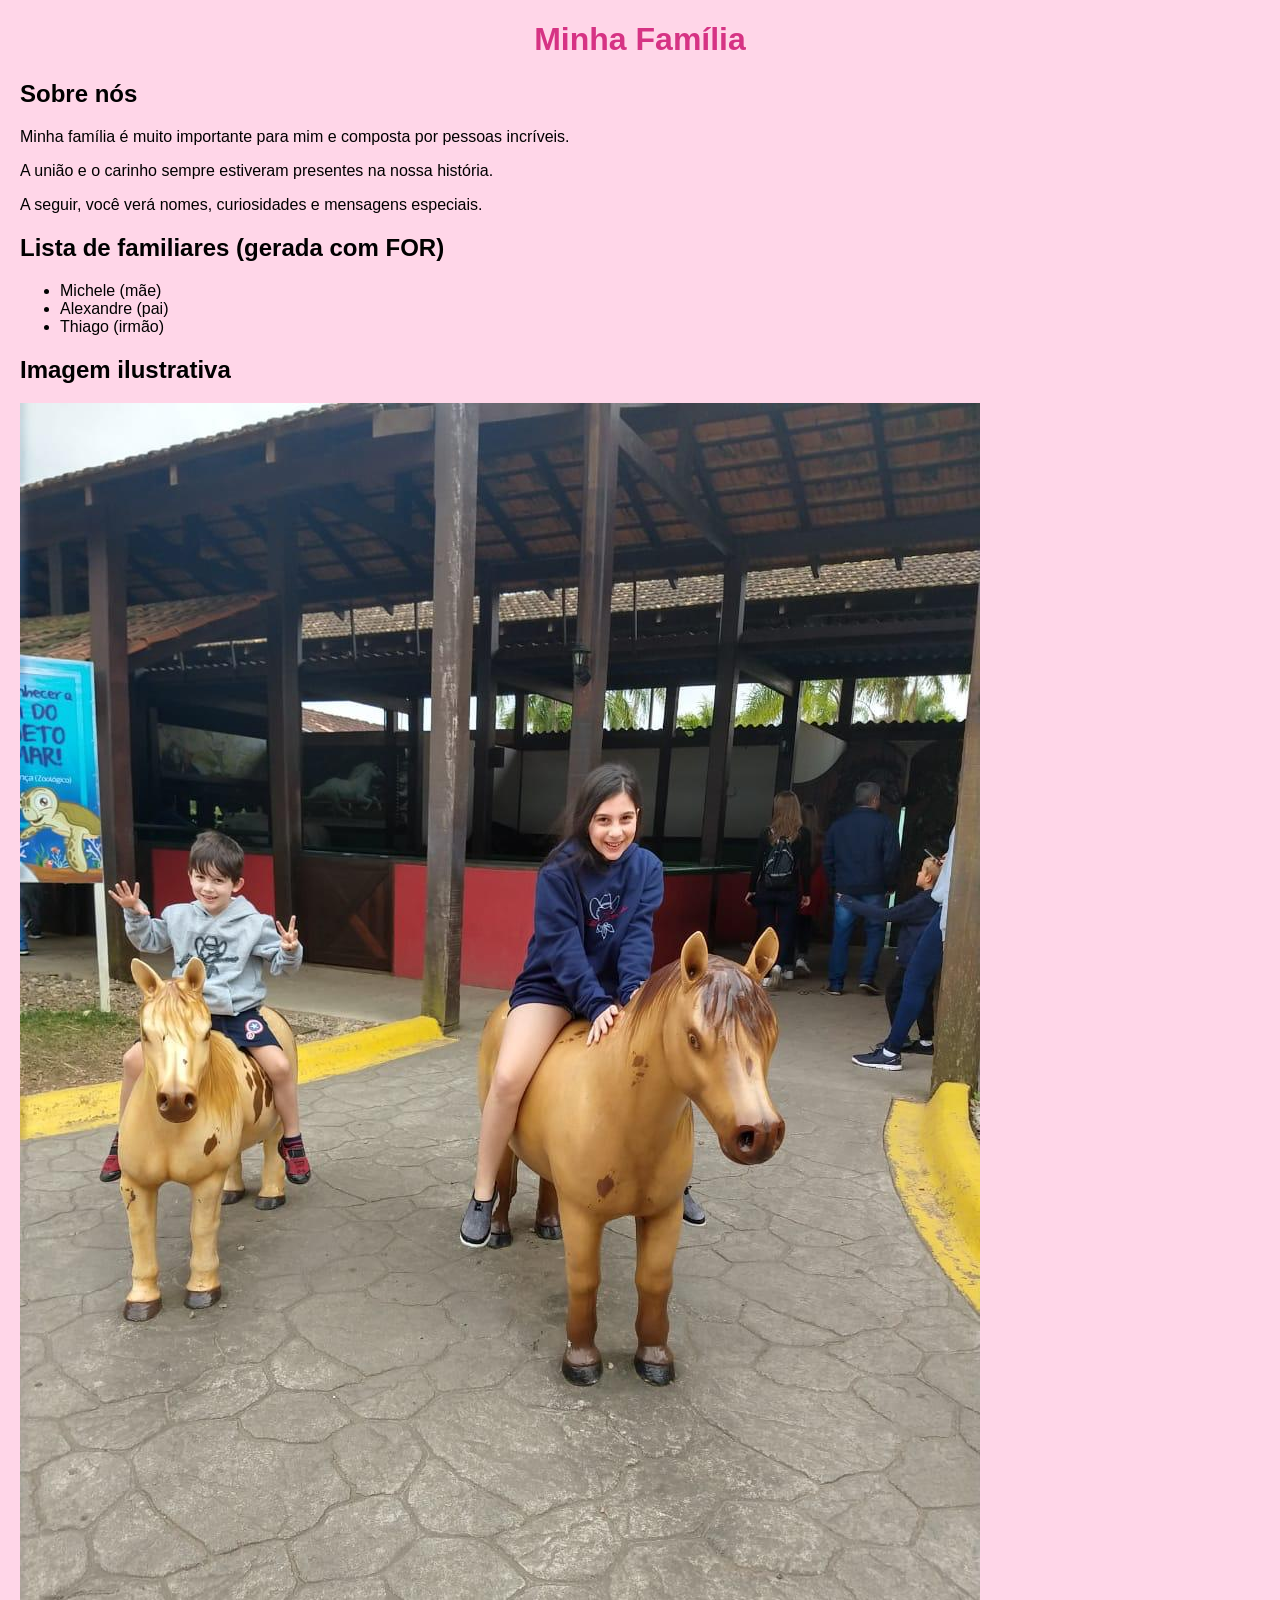
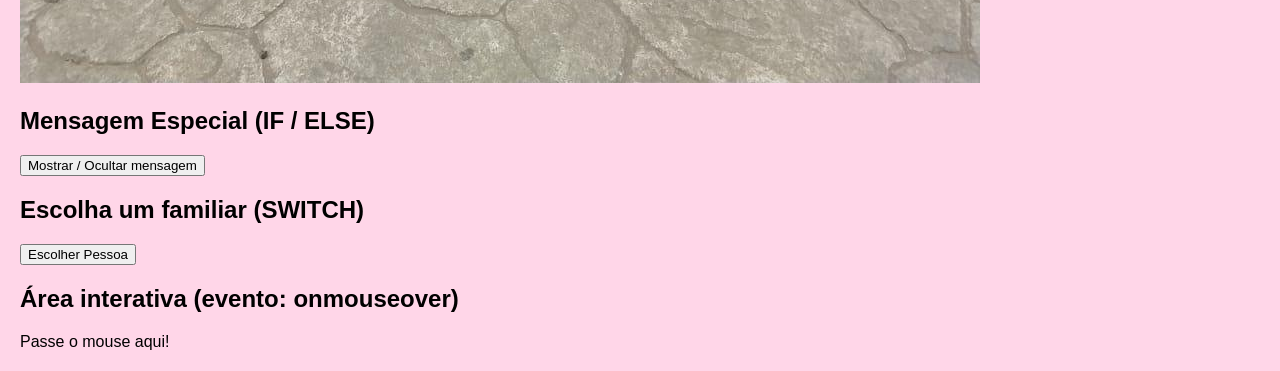
==== .simuladodaprova/index (1).html @ 47b12728 "tdtgfct" ====
<!DOCTYPE html>
<html lang="pt-br">
<head>
    <meta charset="UTF-8">
    <title>Minha Família</title>

    <style>

        body {
            background-color: #ffd6e8; 
            font-family: Arial, sans-serif;
            margin: 20px;
        }

        h1 {
            text-align: center;
            color: #d63384; 

        .caixa {
            background-color: white;
            padding: 15px;
            margin-bottom: 20px;
            border-radius: 8px;
            border: 2px solid #f0a6c9; 
        }

        .mensagem-especial {
            color: #c2185b;
            font-weight: bold;
        }

        .botao {
            padding: 10px 14px;
            background-color: #ff4fa3;
            color: white;
            border: none;
            border-radius: 6px;
            cursor: pointer;
        }

        .botao:hover {
            background-color: #d63384;
        }
    </style>

</head>
<body>

    <h1>Minha Família</h1>

    <div class="caixa">
        <h2>Sobre nós</h2>
        <p>Minha família é muito importante para mim e composta por pessoas incríveis.</p>
        <p>A união e o carinho sempre estiveram presentes na nossa história.</p>
        <p>A seguir, você verá nomes, curiosidades e mensagens especiais.</p>
    </div>

    <div class="caixa">
        <h2>Lista de familiares (gerada com FOR)</h2>
        <ul id="listaFamilia"></ul>
    </div>

    <div class="caixa">
        <h2>Imagem ilustrativa</h2>
        <img src="euemano.jpeg"Foto ilustrativa da família">
    </div>

    <div class="caixa">
        <h2>Mensagem Especial (IF / ELSE)</h2>
        <button class="botao" onclick="mostrarMensagem()">Mostrar / Ocultar mensagem</button>
        <p id="msg" class="mensagem-especial" style="display:none;">
            Minha família é meu maior amor! 💗
        </p>
    </div>

    <div class="caixa">
        <h2>Escolha um familiar (SWITCH)</h2>
        <button class="botao" onclick="escolherMensagem()">Escolher Pessoa</button>
        <p id="msgFamiliar"></p>
    </div>

    <div class="caixa">
        <h2>Área interativa (evento: onmouseover)</h2>
        <p id="hoverArea" onmouseover="trocarTexto()" onmouseout="voltarTexto()">
            Passe o mouse aqui!
        </p>
    </div>

    <script>


  
        let nomes = ["Michele (mãe)", "Alexandre (pai)", "Thiago (irmão)"];
        let momentos = ["Viagem", "Aniversário", "Domingo em família"];

    
        let lista = document.getElementById("listaFamilia");
        for (let i = 0; i < nomes.length; i++) {
            let li = document.createElement("li");
            li.innerText = nomes[i];
            lista.appendChild(li);
        }

        let familiares = [
            ["Michele", null],
            ["Alexandre", null],
            ["Thiago", null]
        ];
        console.log("Matriz da família (idades não informadas):", familiares);

        let pessoa = {
            nome: "Michele",
            hobby: "Cuidar da família"
        };
        console.log("Objeto pessoa:", pessoa);

        let contador = 1;
        while (contador <= 3) {
            console.log("Fato legal nº " + contador);
            contador++;
        }

        function mostrarMensagem() {
            let msg = document.getElementById("msg");
            if (msg.style.display === "none") {
                msg.style.display = "block";
            } else {
                msg.style.display = "none";
            }
        }

        function escolherMensagem() {
            let nome = prompt("Escolha: Michele, Alexandre ou Thiago");

            let texto = "";

            switch (nome) {
                case "Michele":
                    texto = "Michele é a base da família, cheia de amor e dedicação!";
                    break;
                case "Alexandre":
                    texto = "Alexandre é forte, presente e muito importante na família!";
                    break;
                case "Thiago":
                    texto = "Thiago traz alegria e energia para todos os dias!";
                    break;
                default:
                    texto = "Nome não encontrado!";
            }

            document.getElementById("msgFamiliar").innerText = texto;
        }

     
        function trocarTexto() {
            document.getElementById("hoverArea").innerText = "Você passou o mouse! 🌸";
        }

        function voltarTexto() {
            document.getElementById("hoverArea").innerText = "Passe o mouse aqui!";
        }

    </script>

</body>
</html>
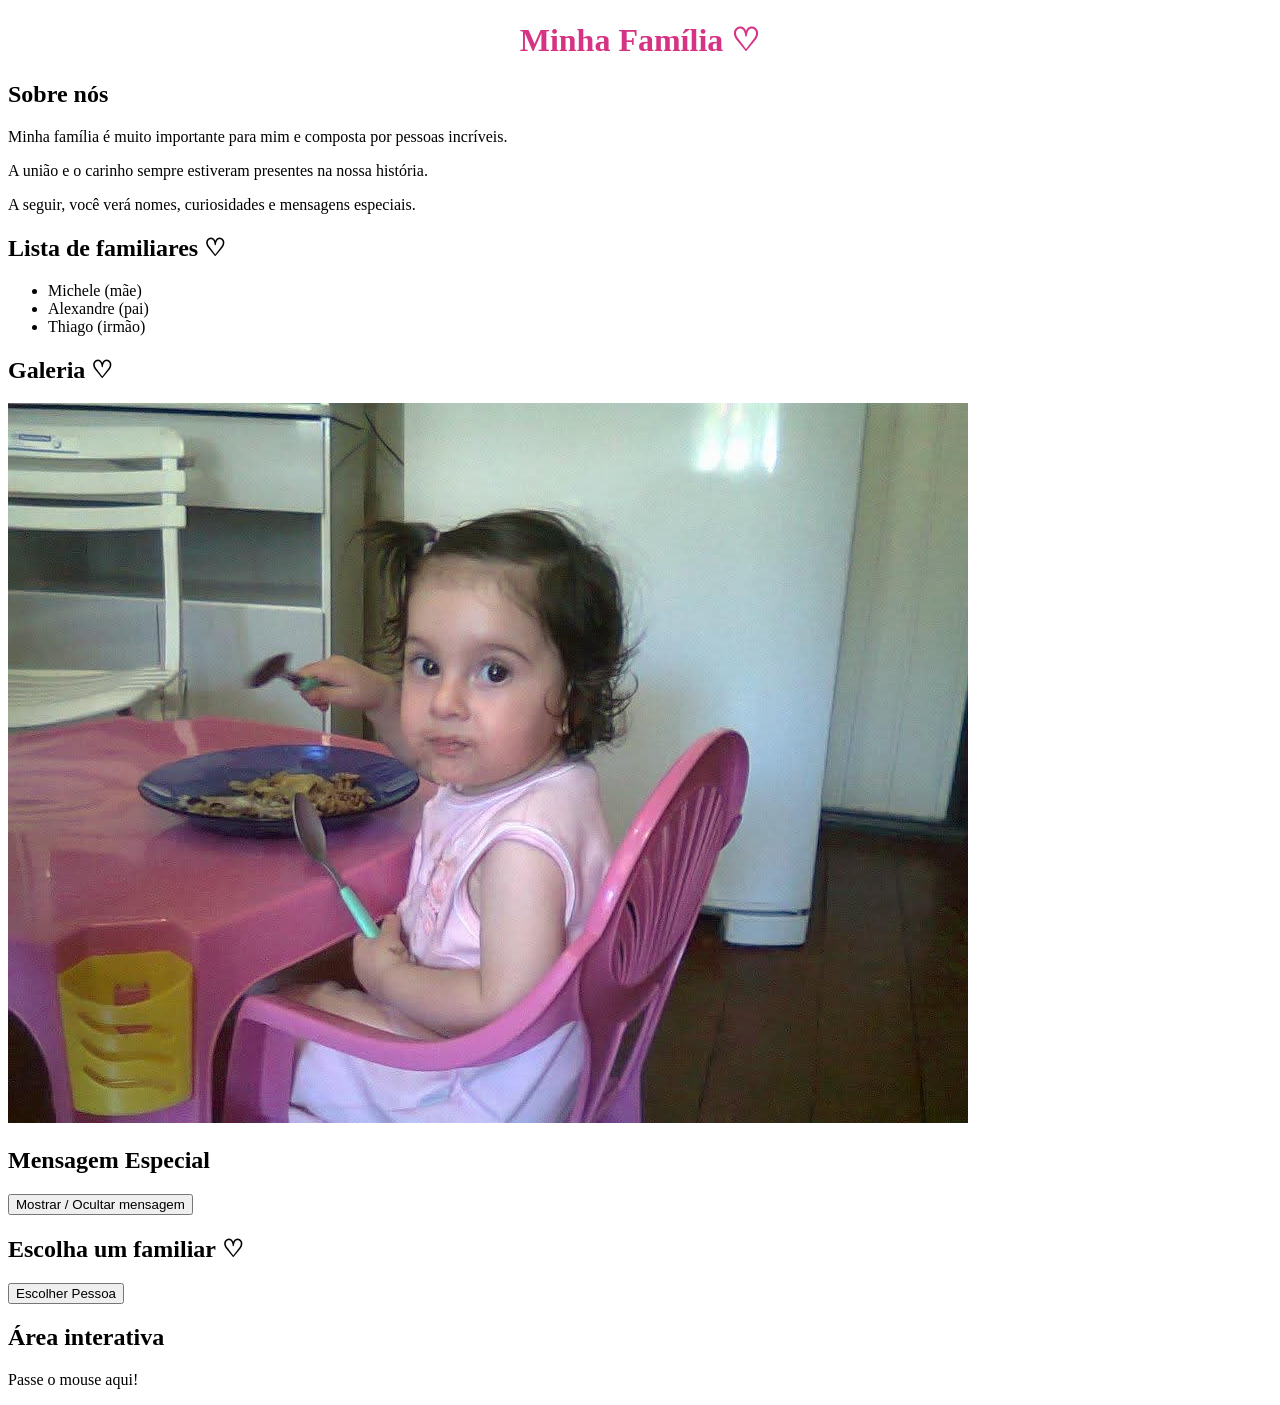
==== commit 75fbcff6: "jygfrjsbo7thre87vhtb" ====
--- a/.simuladodaprova/index (1).html
+++ b/.simuladodaprova/index (1).html
@@ -2,51 +2,13 @@
 <html lang="pt-br">
 <head>
     <meta charset="UTF-8">
-    <title>Minha Família</title>
-
-    <style>
-
-        body {
-            background-color: #ffd6e8; 
-            font-family: Arial, sans-serif;
-            margin: 20px;
-        }
-
-        h1 {
-            text-align: center;
-            color: #d63384; 
-
-        .caixa {
-            background-color: white;
-            padding: 15px;
-            margin-bottom: 20px;
-            border-radius: 8px;
-            border: 2px solid #f0a6c9; 
-        }
-
-        .mensagem-especial {
-            color: #c2185b;
-            font-weight: bold;
-        }
-
-        .botao {
-            padding: 10px 14px;
-            background-color: #ff4fa3;
-            color: white;
-            border: none;
-            border-radius: 6px;
-            cursor: pointer;
-        }
-
-        .botao:hover {
-            background-color: #d63384;
-        }
-    </style>
+    <title>Minha Família ♡</title>
+      <link rel="stylesheet" href="style2.css">
 
 </head>
 <body>
 
-    <h1>Minha Família</h1>
+    <h1>Minha Família ♡</h1>
 
     <div class="caixa">
         <h2>Sobre nós</h2>
@@ -56,17 +18,18 @@
     </div>
 
     <div class="caixa">
-        <h2>Lista de familiares (gerada com FOR)</h2>
+        <h2>Lista de familiares ♡</h2>
         <ul id="listaFamilia"></ul>
     </div>
 
     <div class="caixa">
-        <h2>Imagem ilustrativa</h2>
-        <img src="euemano.jpeg"Foto ilustrativa da família">
+        <h2>Galeria ♡</h2>
+         <div><img src="eu.jpg"alt="imgeu"class="eunene"</div>
+        
     </div>
 
     <div class="caixa">
-        <h2>Mensagem Especial (IF / ELSE)</h2>
+        <h2>Mensagem Especial</h2>
         <button class="botao" onclick="mostrarMensagem()">Mostrar / Ocultar mensagem</button>
         <p id="msg" class="mensagem-especial" style="display:none;">
             Minha família é meu maior amor! 💗
@@ -74,91 +37,19 @@
     </div>
 
     <div class="caixa">
-        <h2>Escolha um familiar (SWITCH)</h2>
+        <h2>Escolha um familiar ♡</h2>
         <button class="botao" onclick="escolherMensagem()">Escolher Pessoa</button>
         <p id="msgFamiliar"></p>
     </div>
 
     <div class="caixa">
-        <h2>Área interativa (evento: onmouseover)</h2>
+        <h2>Área interativa</h2>
         <p id="hoverArea" onmouseover="trocarTexto()" onmouseout="voltarTexto()">
             Passe o mouse aqui!
         </p>
     </div>
 
-    <script>
-
-
-  
-        let nomes = ["Michele (mãe)", "Alexandre (pai)", "Thiago (irmão)"];
-        let momentos = ["Viagem", "Aniversário", "Domingo em família"];
-
-    
-        let lista = document.getElementById("listaFamilia");
-        for (let i = 0; i < nomes.length; i++) {
-            let li = document.createElement("li");
-            li.innerText = nomes[i];
-            lista.appendChild(li);
-        }
-
-        let familiares = [
-            ["Michele", null],
-            ["Alexandre", null],
-            ["Thiago", null]
-        ];
-        console.log("Matriz da família (idades não informadas):", familiares);
-
-        let pessoa = {
-            nome: "Michele",
-            hobby: "Cuidar da família"
-        };
-        console.log("Objeto pessoa:", pessoa);
-
-        let contador = 1;
-        while (contador <= 3) {
-            console.log("Fato legal nº " + contador);
-            contador++;
-        }
-
-        function mostrarMensagem() {
-            let msg = document.getElementById("msg");
-            if (msg.style.display === "none") {
-                msg.style.display = "block";
-            } else {
-                msg.style.display = "none";
-            }
-        }
-
-        function escolherMensagem() {
-            let nome = prompt("Escolha: Michele, Alexandre ou Thiago");
-
-            let texto = "";
-
-            switch (nome) {
-                case "Michele":
-                    texto = "Michele é a base da família, cheia de amor e dedicação!";
-                    break;
-                case "Alexandre":
-                    texto = "Alexandre é forte, presente e muito importante na família!";
-                    break;
-                case "Thiago":
-                    texto = "Thiago traz alegria e energia para todos os dias!";
-                    break;
-                default:
-                    texto = "Nome não encontrado!";
-            }
-
-            document.getElementById("msgFamiliar").innerText = texto;
-        }
-
-     
-        function trocarTexto() {
-            document.getElementById("hoverArea").innerText = "Você passou o mouse! 🌸";
-        }
-
-        function voltarTexto() {
-            document.getElementById("hoverArea").innerText = "Passe o mouse aqui!";
-        }
+    <script src="script.js">
 
     </script>
 
--- a/.simuladodaprova/style2.css
+++ b/.simuladodaprova/style2.css
@@ -0,0 +1,41 @@
+  <style>
+
+        body {
+            background-color: #ff006f; 
+            font-family: Arial, sans-serif;
+            margin: 20px;
+        }
+
+        h1 {
+            text-align: center;
+            color: #d63384; 
+
+        .caixa {
+            background-color: rgb(0, 0, 0);
+            padding: 15px;
+            margin-bottom: 20px;
+            border-radius: 8px;
+            border: 2px solid #f0a6c9; 
+        }
+
+        .mensagem-especial {
+            color: #c2185b;
+            font-weight: bold;
+        }
+
+        .botao {
+            padding: 10px 14px;
+            background-color: #ff4fa3;
+            color: white;
+            border: none;
+            border-radius: 6px;
+            cursor: pointer;
+        }
+
+        .botao:hover {
+            background-color: #d63384;
+        }
+eunene {
+      width: 300px;
+}
+    </style>
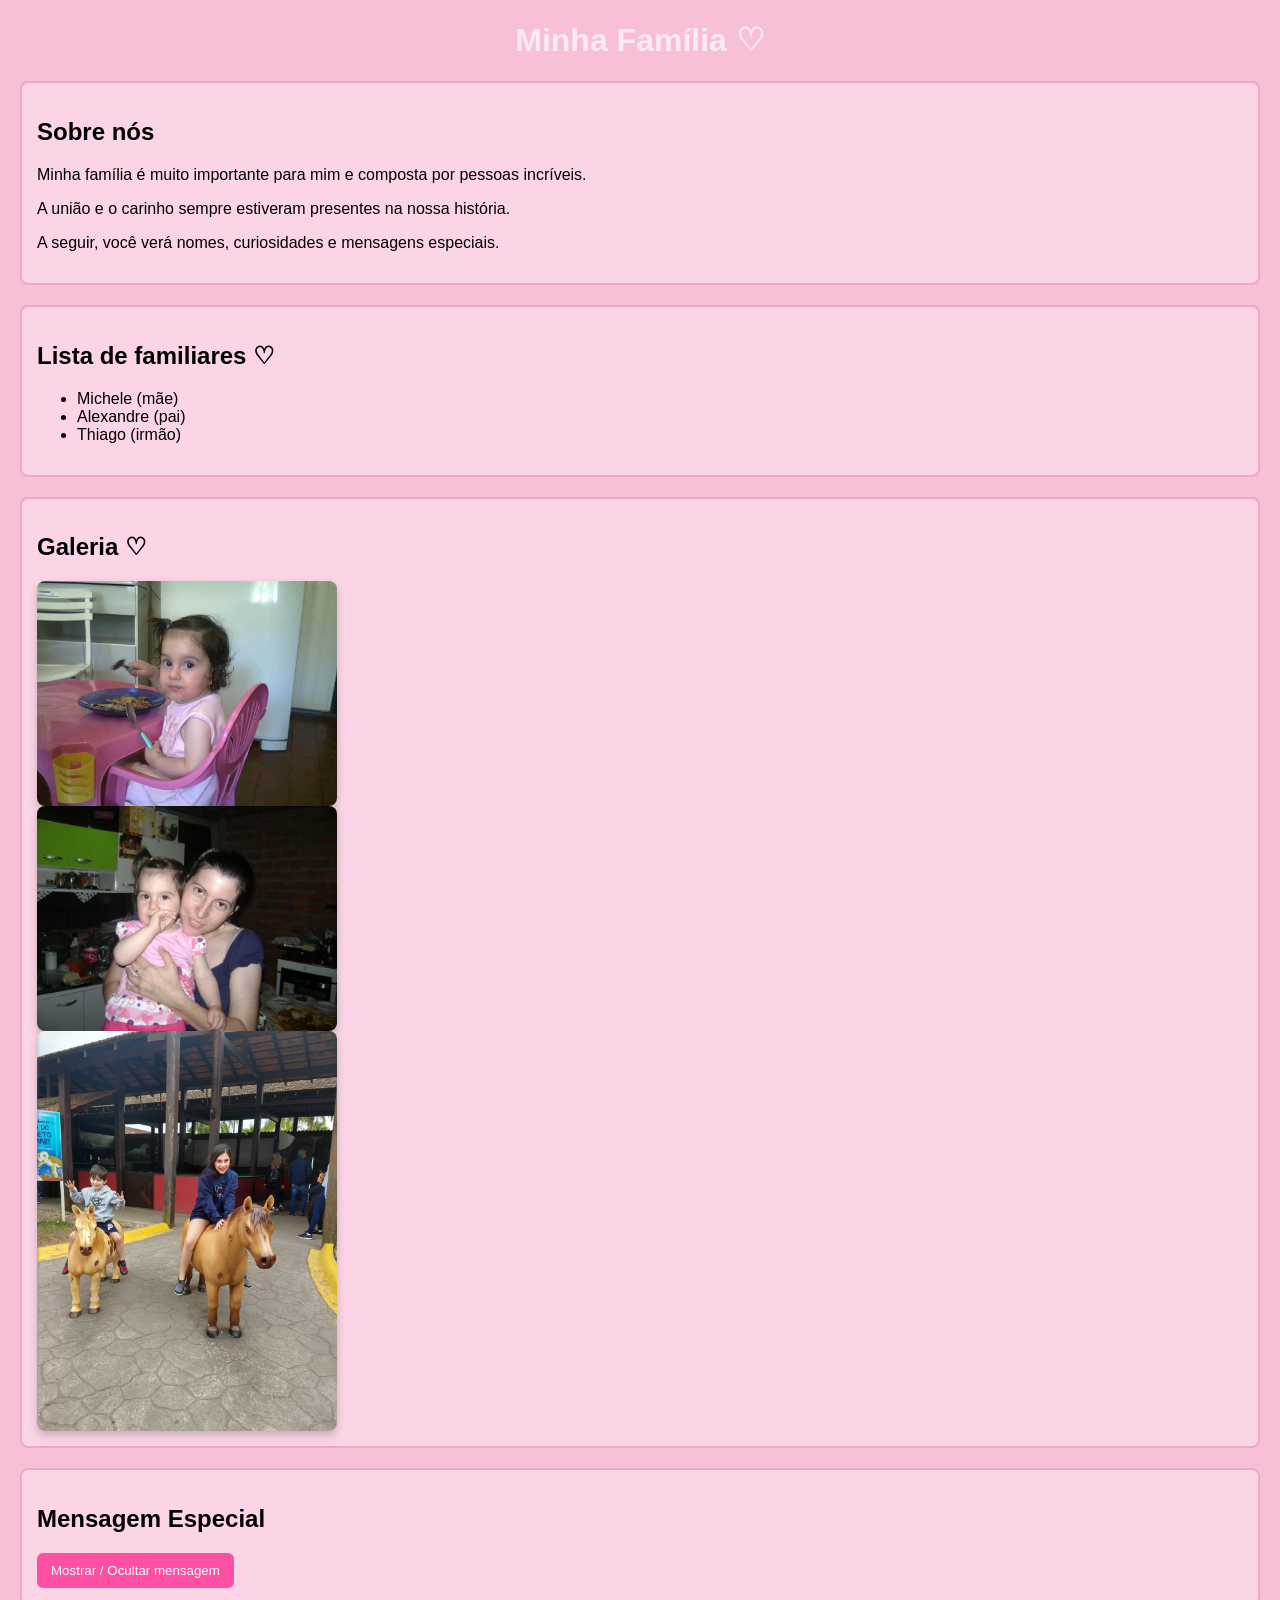
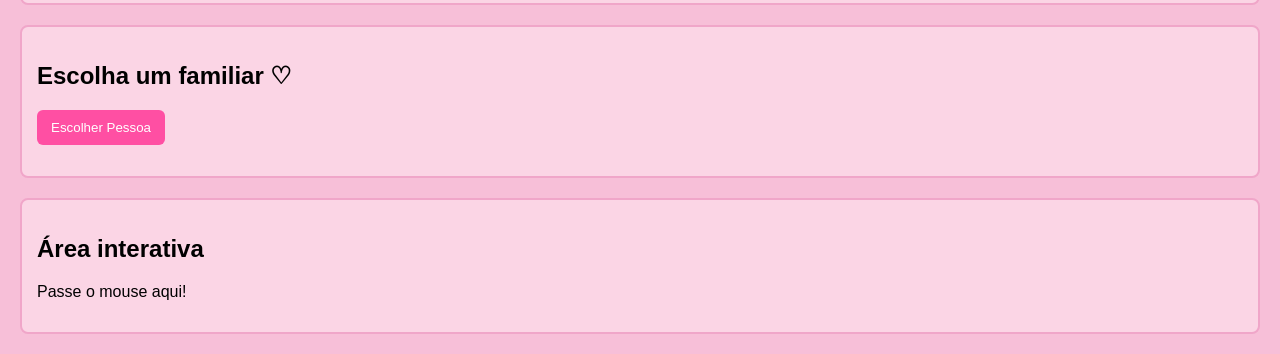
==== commit 4d4f7a28: "dehisjds" ====
--- a/.simuladodaprova/index (1).html
+++ b/.simuladodaprova/index (1).html
@@ -1,11 +1,13 @@
 <!DOCTYPE html>
 <html lang="pt-br">
+
 <head>
     <meta charset="UTF-8">
     <title>Minha Família ♡</title>
-      <link rel="stylesheet" href="style2.css">
+    <link rel="stylesheet" href="style2.css">
 
 </head>
+
 <body>
 
     <h1>Minha Família ♡</h1>
@@ -24,8 +26,11 @@
 
     <div class="caixa">
         <h2>Galeria ♡</h2>
-         <div><img src="eu.jpg"alt="imgeu"class="eunene"</div>
-        
+        <div>
+            <img src="1.jpg" alt="Minha foto" class="comida" />
+            <img src="euemae.jpeg" alt="Minha foto" class="casa" />
+            <img src="3.jpeg" alt="Minha foto" class="cavalo" />
+        </div>
     </div>
 
     <div class="caixa">
@@ -54,4 +59,5 @@
     </script>
 
 </body>
+
 </html>
--- a/.simuladodaprova/style2.css
+++ b/.simuladodaprova/style2.css
@@ -1,17 +1,18 @@
-  <style>
 
         body {
-            background-color: #ff006f; 
+            background-color: #f7bfd8; 
             font-family: Arial, sans-serif;
             margin: 20px;
         }
 
         h1 {
             text-align: center;
-            color: #d63384; 
+            color: #fdeaf2; 
+        }
 
         .caixa {
-            background-color: rgb(0, 0, 0);
+            background-color: #fbd5e5;
+            color: #000000;
             padding: 15px;
             margin-bottom: 20px;
             border-radius: 8px;
@@ -35,7 +36,29 @@
         .botao:hover {
             background-color: #d63384;
         }
-eunene {
-      width: 300px;
+
+/* Estilos específicos para a imagem da galeria */
+.comida {
+    width: 300px;
+    display: block;
+    max-width: 100%;
+    height: auto;
+    border-radius: 8px;
+    box-shadow: 0 4px 8px rgba(0,0,0,0.2);
 }
-    </style>+.casa {
+    width: 300px;
+    display: block;
+    max-width: 100%;
+    height: auto;
+    border-radius: 8px;
+    box-shadow: 0 4px 8px rgba(0,0,0,0.2);
+}
+.cavalo {
+    width: 300px;
+    display: block;
+    max-width: 100%;
+    height: auto;
+    border-radius: 8px;
+    box-shadow: 0 4px 8px rgba(0,0,0,0.2);
+}
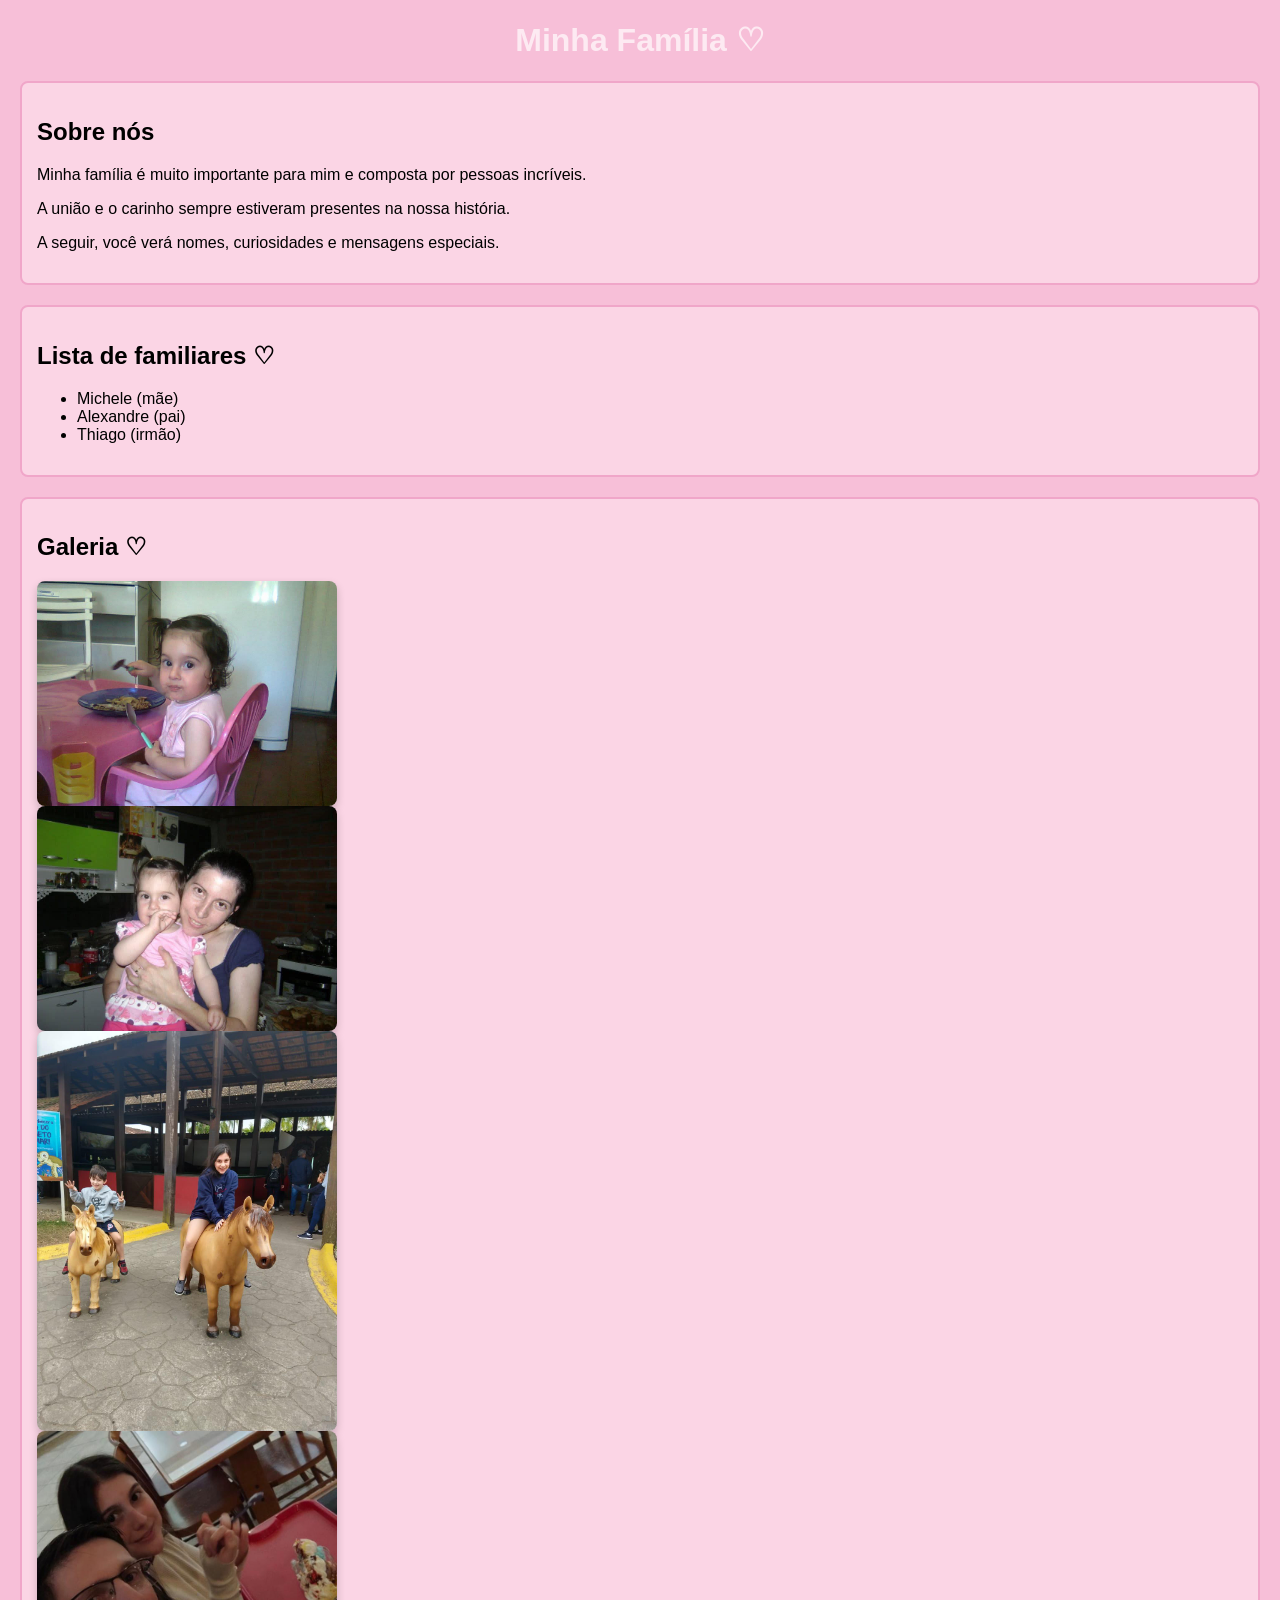
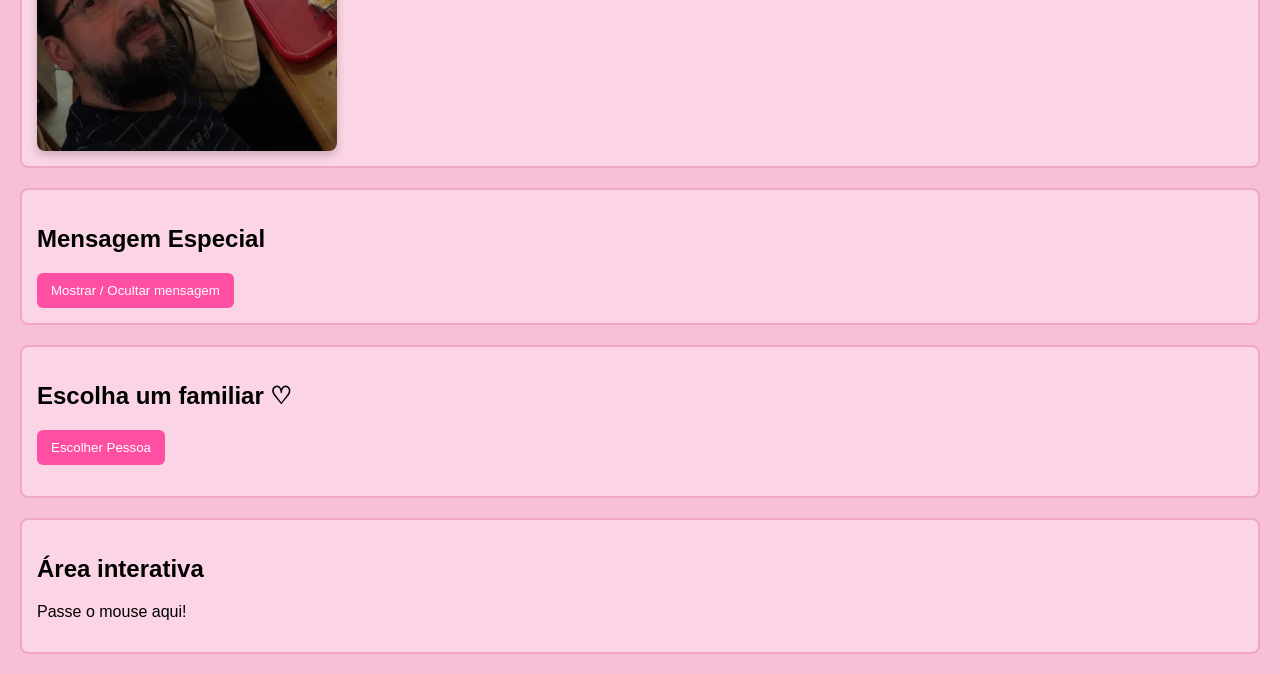
==== commit c71139f1: "gtrddr" ====
--- a/.simuladodaprova/index (1).html
+++ b/.simuladodaprova/index (1).html
@@ -30,6 +30,7 @@
             <img src="1.jpg" alt="Minha foto" class="comida" />
             <img src="euemae.jpeg" alt="Minha foto" class="casa" />
             <img src="3.jpeg" alt="Minha foto" class="cavalo" />
+            <img src="euepai.jpeg" alt="Minha foto" class="pai" />
         </div>
     </div>
 
--- a/.simuladodaprova/style2.css
+++ b/.simuladodaprova/style2.css
@@ -62,3 +62,11 @@
     border-radius: 8px;
     box-shadow: 0 4px 8px rgba(0,0,0,0.2);
 }
+.pai {
+    width: 300px;
+    display: block;
+    max-width: 100%;
+    height: auto;
+    border-radius: 8px;
+    box-shadow: 0 4px 8px rgba(0,0,0,0.2);
+}
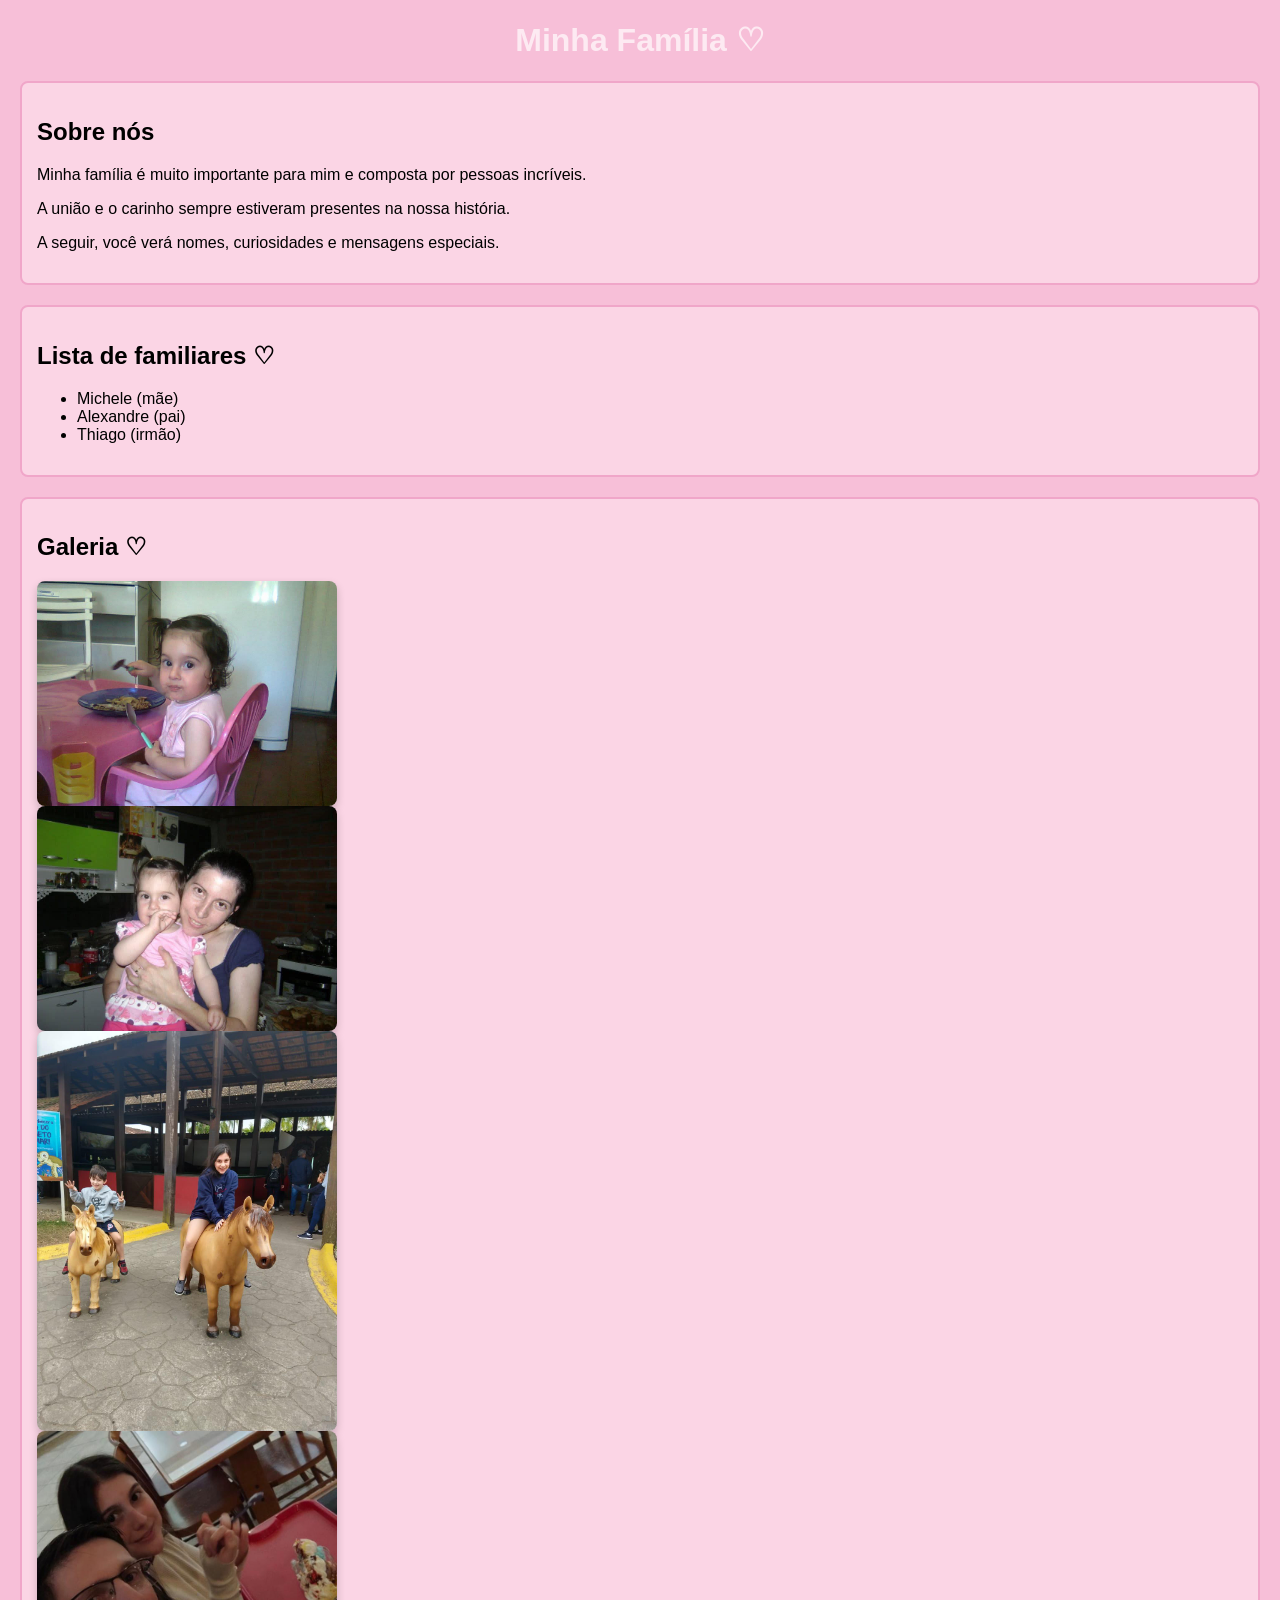
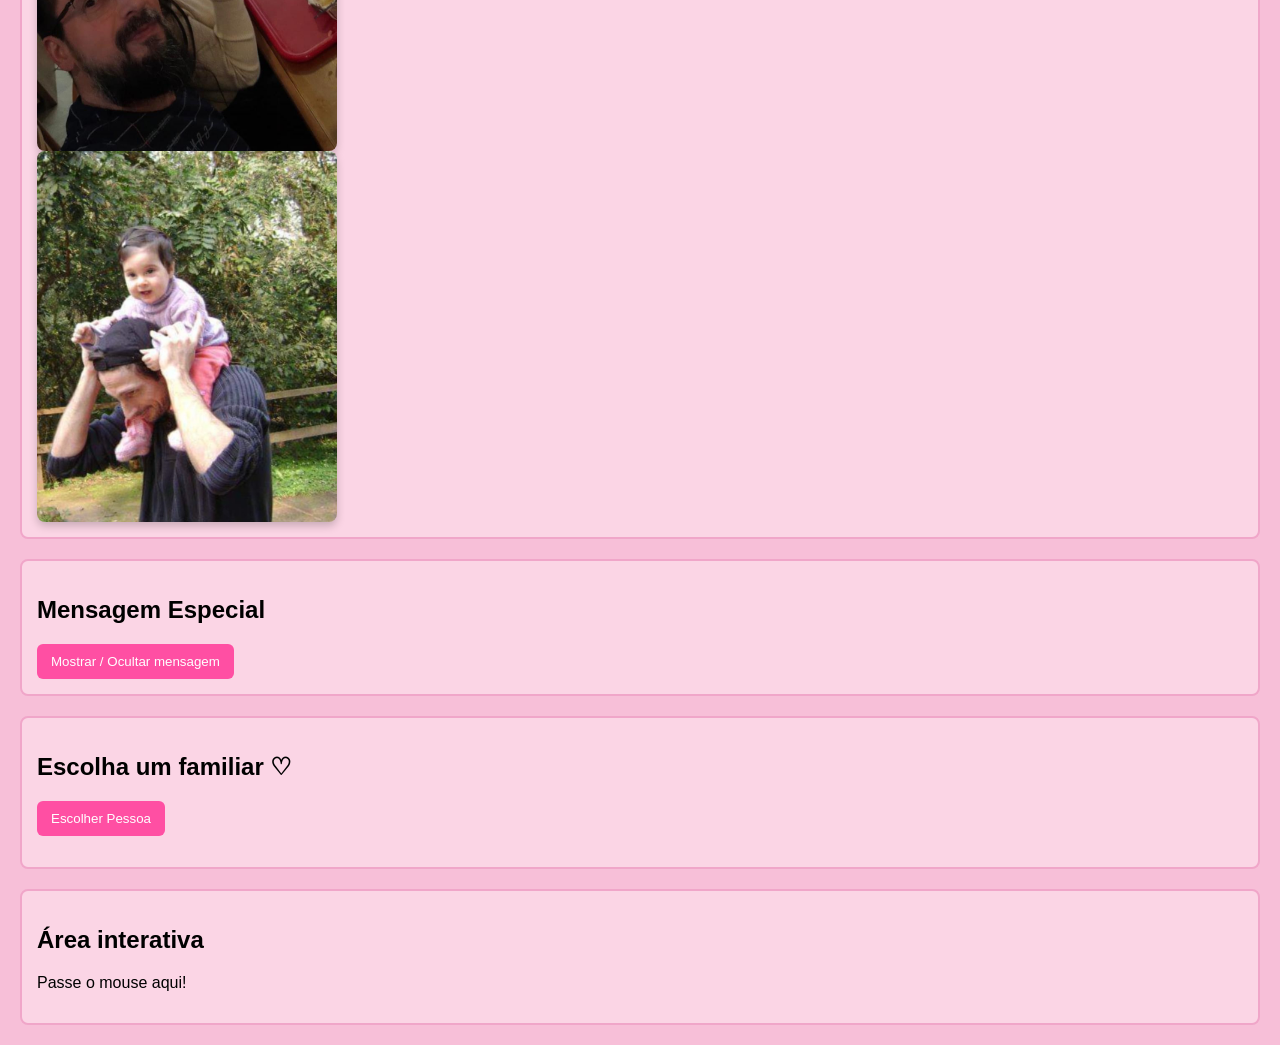
==== commit c202e6d0: "galeria final" ====
--- a/.simuladodaprova/index (1).html
+++ b/.simuladodaprova/index (1).html
@@ -31,6 +31,8 @@
             <img src="euemae.jpeg" alt="Minha foto" class="casa" />
             <img src="3.jpeg" alt="Minha foto" class="cavalo" />
             <img src="euepai.jpeg" alt="Minha foto" class="pai" />
+           <img src="pai.jpeg" alt="Minha foto" class="paii" />
+
         </div>
     </div>
 
--- a/.simuladodaprova/style2.css
+++ b/.simuladodaprova/style2.css
@@ -69,4 +69,12 @@
     height: auto;
     border-radius: 8px;
     box-shadow: 0 4px 8px rgba(0,0,0,0.2);
+}
+.paii {
+    width: 300px;
+    display: block;
+    max-width: 100%;
+    height: auto;
+    border-radius: 8px;
+    box-shadow: 0 4px 8px rgba(0,0,0,0.2);
 }
